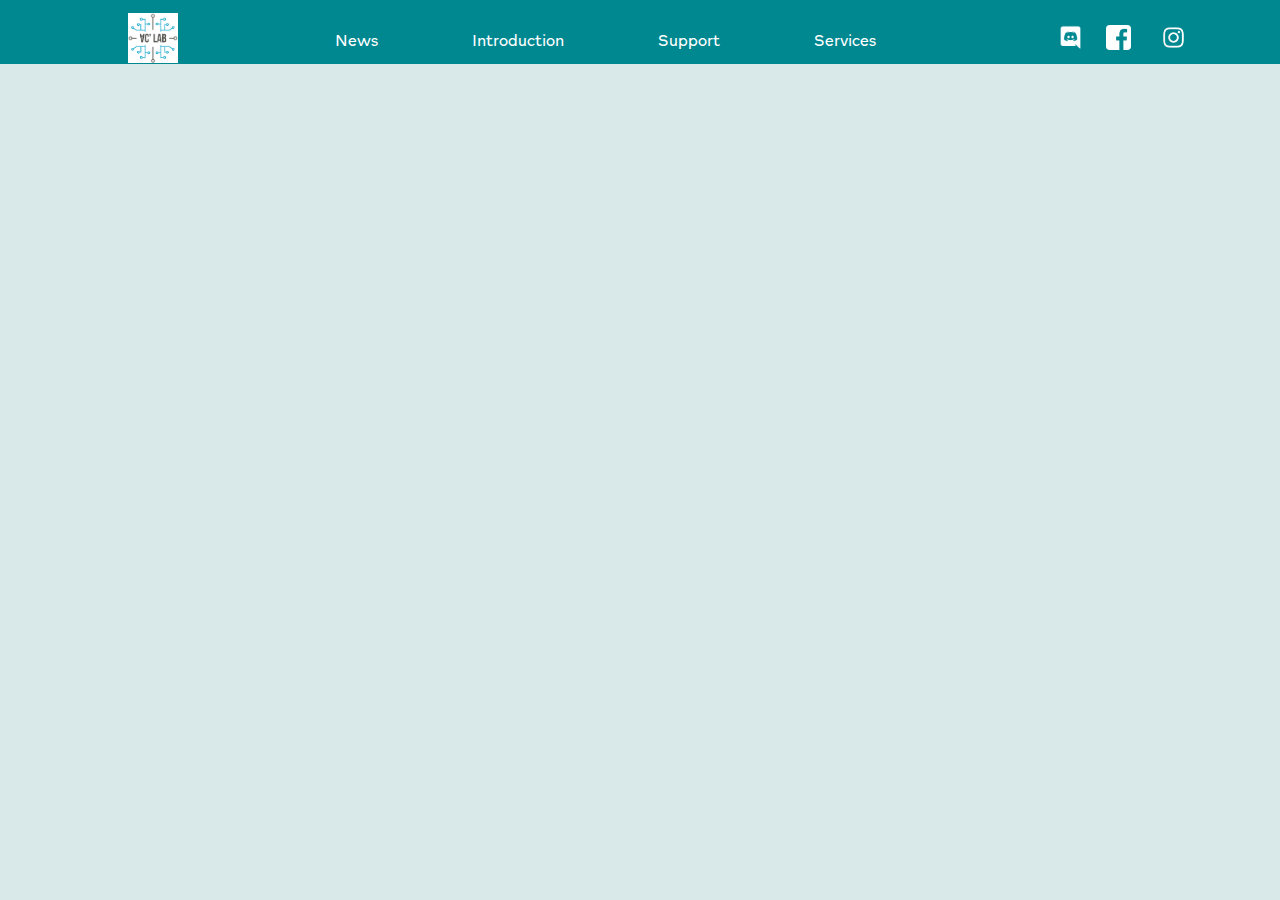
==== web/introduction.html @ 728242cb "bcp changements" ====
<html lang="fr">
  <head>
    <meta charset="UTF-8" />
    <link rel="stylesheet" type="text/css" href="Site Ac'lab.css" />
    <link href="RockfordSans-Light.otf" rel="stylesheet" />
    <title>Site Ac'lab</title>
  </head>
  <header>                       
    <div class="nav">
      <a href="Site Ac'lab.html">                 
      <img
        class="logo_nav"
        src="ressources/logo_aclab.png"
        alt="logo_aclab"
        height="50px"
      />
      </a>
      <!--Navigation set bons liens-->
      <div class="navigation">
        <section class="placement_nav">
          <a class="white" href="news.html">News</a>
          <a class="white" href="introduction.html">Introduction</a>
          <a class="white" href="services.html">Support</a>
          <a class="white" href="news.html">Services</a>
        </section>
      </div>
                                      <!--Medias sociaux-->
      <section class="social_medias">
                                      <!--Discord-->
        <img
          class="logo_discord"
          src="ressources/logo_discord.png"
          alt="logo_dc"
          height="25px"
        />
                                      <!--Facebook-->
        <img
          class="logo_facebook"
          src="ressources/logo_facebook.png"
          alt="logo_fb"
          height="25px"
        />
                                      <!--Instagram-->
        <img
          class="logo_instagram"
          src="ressources/logo_insta.png"
          alt="logo_ig"
          height="25px"
        />
      </section>
    </div>
  </header>
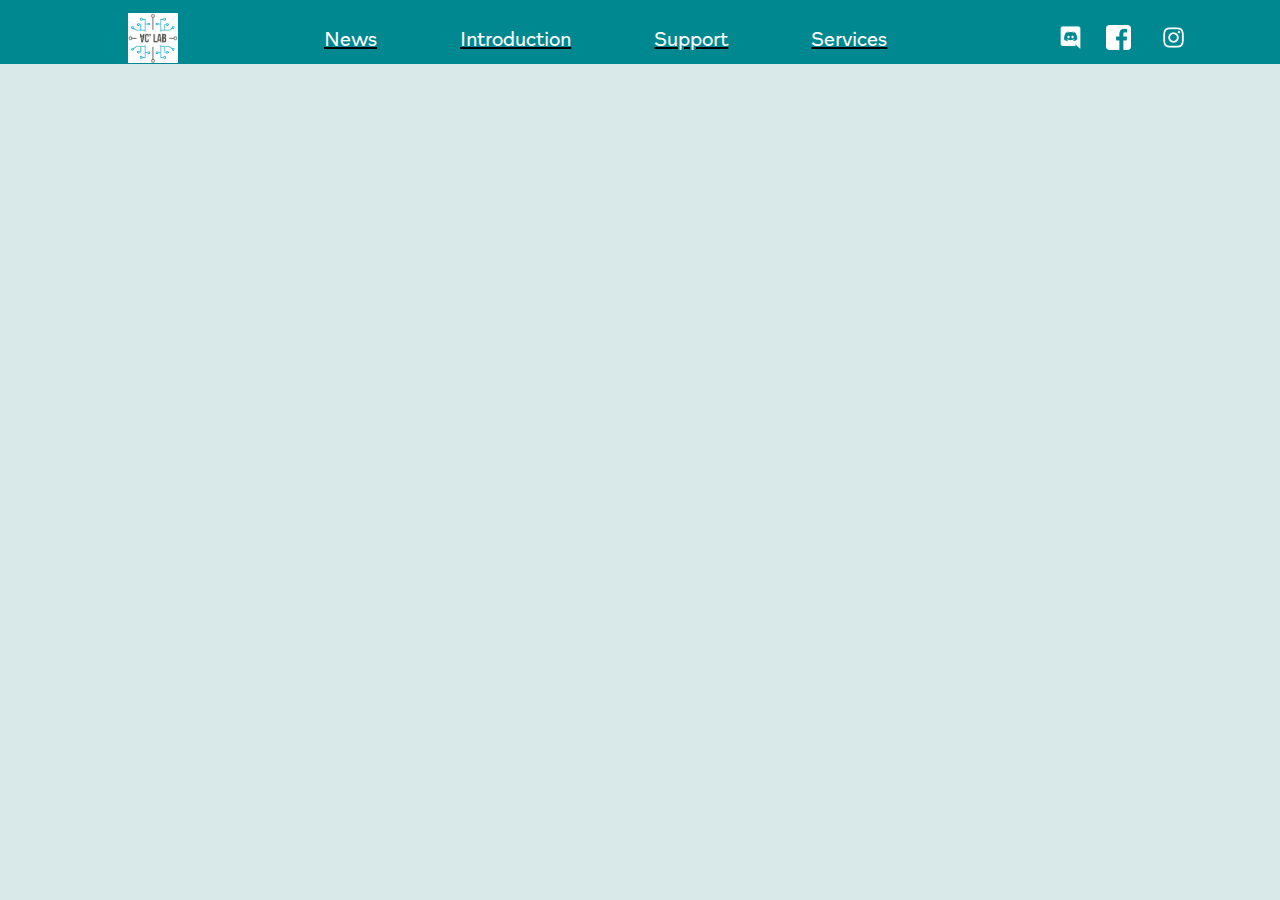
==== commit af42f636: "Rename Files" ====
--- a/web/introduction.html
+++ b/web/introduction.html
@@ -1,13 +1,13 @@
 <html lang="fr">
   <head>
     <meta charset="UTF-8" />
-    <link rel="stylesheet" type="text/css" href="Site Ac'lab.css" />
+    <link rel="stylesheet" type="text/css" href="style.css" />
     <link href="RockfordSans-Light.otf" rel="stylesheet" />
     <title>Site Ac'lab</title>
   </head>
   <header>                       
     <div class="nav">
-      <a href="Site Ac'lab.html">                 
+      <a href="index.html">                 
       <img
         class="logo_nav"
         src="ressources/logo_aclab.png"
--- a/web/style.css
+++ b/web/style.css
@@ -0,0 +1,310 @@
+@font-face {
+  font-family: RockFordSans;
+  src: url(ressources/RockfordSans-Light.otf);
+}
+
+/* header */
+header {
+  font-family: RockFordSans;
+  background-color: #008891;
+  margin: 0%;
+}
+
+.navigation {
+  margin-top: 0.9%;
+  width: 60%;
+  font-size: 125%;
+  text-decoration: underline;
+}
+
+.placement_nav {
+  display: flex;
+  flex-direction: row;
+  height: 25%;
+  justify-content: space-evenly;
+}
+
+.nav {
+  display: flex;
+  flex-direction: row;
+  justify-content: space-evenly;
+  padding-left: 5%;
+  padding-top: 1%;
+}
+
+.logo_nav {
+  margin-bottom: 2%;
+}
+.social_medias {
+  display: flex;
+  flex-direction: row;
+  justify-content: space-evenly;
+  width: 15%;
+  padding-top: 1%;
+}
+.logo_facebook {
+  border-radius: 15%;
+}
+
+/* body */
+
+body {
+  font-family: RockFordSans;
+  background-color: #d9e8e9;
+  margin: 0%;
+}
+
+.main {
+  height: 100vh;
+}
+/* Carrousel */
+html, body, main {
+  width: 100%;
+  height: 100%;
+  margin: 0;
+  padding: 0;
+}
+
+#carousel {
+  position: relative;
+  height: 400px;
+  top: 20%;
+  transform: translateY(-50%);
+  overflow: hidden;
+}
+#carousel div {
+  position: absolute;
+  transition: transform 1s, left 1s, opacity 1s, z-index 0s;
+  opacity: 1;
+}
+#carousel div img {
+  width: 400px;
+  transition: width 1s;
+}
+#carousel div.hideLeft {
+  left: 0%;
+  opacity: 0;
+  transform: translateY(50%) translateX(-50%);
+}
+#carousel div.hideLeft img {
+  width: 200px;
+}
+#carousel div.hideRight {
+  left: 100%;
+  opacity: 0;
+  transform: translateY(50%) translateX(-50%);
+}
+#carousel div.hideRight img {
+  width: 200px;
+}
+#carousel div.prev {
+  z-index: 5;
+  left: 30%;
+  transform: translateY(50px) translateX(-50%);
+}
+#carousel div.prev img {
+  width: 300px;
+}
+#carousel div.prevLeftSecond {
+  z-index: 4;
+  left: 15%;
+  transform: translateY(50%) translateX(-50%);
+  opacity: 0.7;
+}
+#carousel div.prevLeftSecond img {
+  width: 200px;
+}
+#carousel div.selected {
+  z-index: 10;
+  left: 50%;
+  transform: translateY(0px) translateX(-50%);
+}
+#carousel div.next {
+  z-index: 5;
+  left: 70%;
+  transform: translateY(50px) translateX(-50%);
+}
+#carousel div.next img {
+  width: 300px;
+}
+#carousel div.nextRightSecond {
+  z-index: 4;
+  left: 85%;
+  transform: translateY(50%) translateX(-50%);
+  opacity: 0.7;
+}
+#carousel div.nextRightSecond img {
+  width: 200px;
+}
+
+.buttons {
+  position: absolute;
+  background-color: rebeccapurple;
+  height: 50px;
+  left: 10%;
+  transform: translateX(-50%);
+
+}
+
+/* news */
+.news {
+  height: 35%;
+  margin: 2% 17.5%;
+  max-width: 65%;
+  padding: 2%;
+}
+
+.news2 {
+  min-width: 75%;
+  margin: 2% auto;
+  display: grid;
+  grid-template-columns: 3fr 2fr;
+}
+
+.img_news {
+  background-color: rgb(250, 240, 221);
+}
+.tuile_news {
+  margin: 25% auto;
+  border: 1px;
+  border-top-left-radius: 1em;
+  border-bottom-right-radius: 1em;
+}
+
+.titre_news {
+  background-color: #008891;
+  border: 1px;
+  border-bottom-left-radius: 1em;
+  border-bottom-right-radius: 1em;
+  padding: 2.5%;
+  font-size: 115%;
+}
+
+.social_feed {
+  margin: 2% auto;
+}
+
+.twitter-timeline {
+  border: 1px;
+  border-radius: 1em;
+}
+
+/* services */
+
+.out_services {
+  background-color: #008891;
+  border: 1px solid;
+  border-radius: 1em;
+  text-align: center;
+  font-size: 200%;
+  padding-top: 2%;
+  margin: auto 2%;
+}
+.services {
+  font-size: 50%;
+  background-color: #008891;
+  margin: 0% 5%;
+  padding: 1%;
+  display: flex;
+  flex-direction: row;
+  justify-content: space-between;
+}
+
+.border_service {
+  padding: 2.5%;
+  border: 1px;
+  min-width: 20%;
+  max-width: 25%;
+}
+
+.titre_service {
+  font-size: 135%;
+  background-color: #e9896a;
+  padding: 5%;
+  border-top-left-radius: 1em;
+  border-top-right-radius: 1em;
+}
+
+.contenu_service {
+  border-top: 1px solid;
+  border-color: #b3b5b5;
+  border-bottom-left-radius: 1em;
+  border-bottom-right-radius: 1em;
+  padding: 5%;
+  background-color: #d9e8e9;
+  hyphens: auto;
+  display: flex;
+  flex-direction: column;
+}
+
+.acces_page_service {
+  font-family: RockFordSans;
+  padding: 3%;
+  margin-top: 5%;
+  font-size: 125%;
+  align-self: center;
+  justify-self: center;
+  width: 70%;
+  border: 1px;
+  border-radius: 1em;
+  background-color: #e9896a;
+}
+
+/* footer */
+footer {
+  margin-top: 10%;
+  width: 100%;
+  color: white;
+  display: flex;
+  align-items: center;
+  justify-content: flex-end;
+  text-align: center;
+  background-color: #008891;
+}
+
+.padding_footer {
+  display: flex;
+  flex-direction: row;
+  margin-right: 5%;
+  margin-left: 5%;
+  white-space: nowrap;
+  padding: 0.5% 0;
+}
+
+/* texte blanc sans deco (meme linkable) */
+
+.white {
+  color: white;
+  text-decoration: none;
+}
+.white:visited {
+  color: white;
+  text-decoration: none;
+}
+.white:link {
+  color: white;
+  text-decoration: none;
+}
+.white:active {
+  color: white;
+  text-decoration: none;
+}
+
+/* texte noir sans deco (meme linkable) */
+
+.black {
+  color: black;
+  text-decoration: none;
+}
+.black:visited {
+  color: black;
+  text-decoration: none;
+}
+.black:link {
+  color: black;
+  text-decoration: none;
+}
+.black:active {
+  color: black;
+  text-decoration: none;
+}
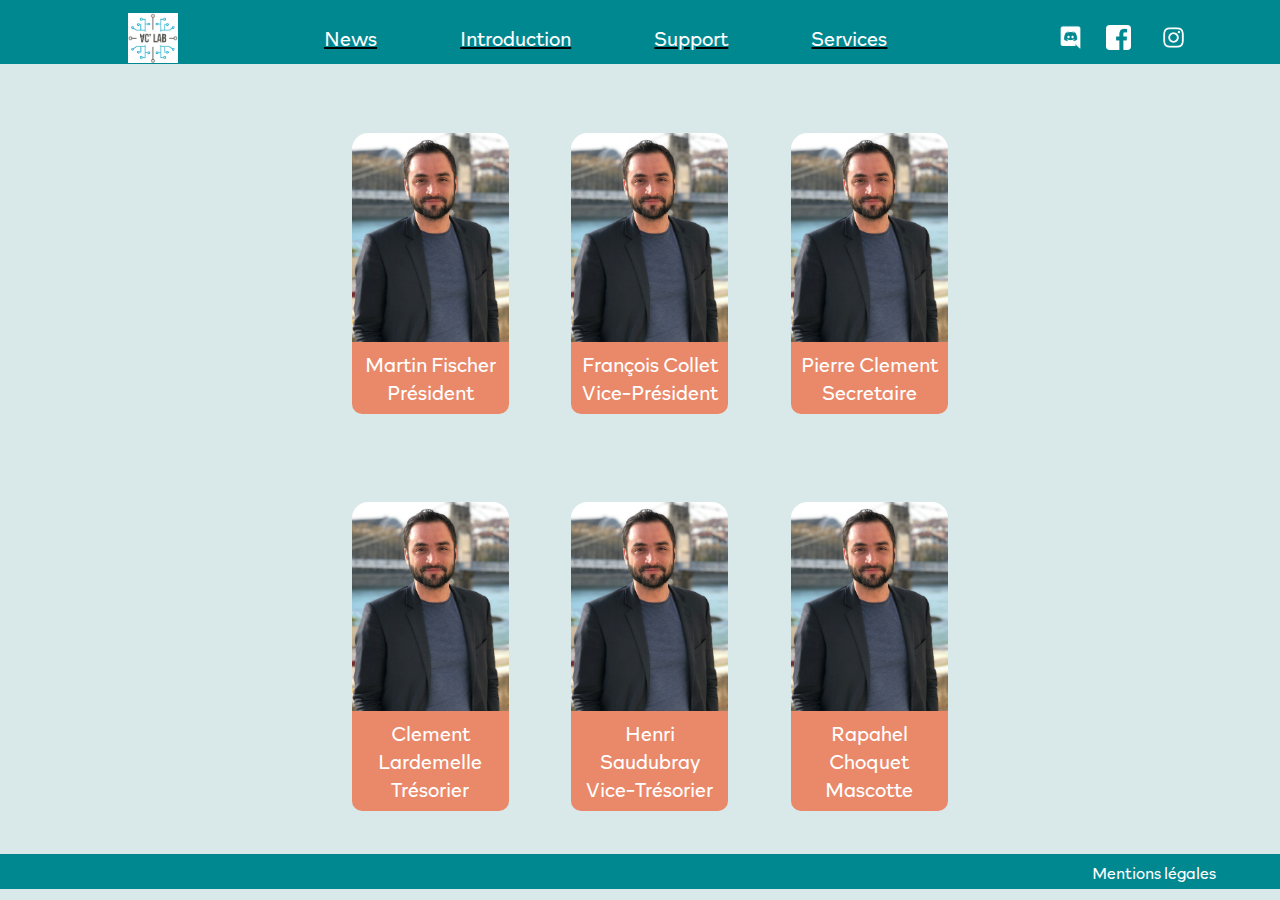
==== commit fe499e9e: "page intro (need photos)" ====
--- a/web/introduction.html
+++ b/web/introduction.html
@@ -1,19 +1,19 @@
 <html lang="fr">
   <head>
     <meta charset="UTF-8" />
-    <link rel="stylesheet" type="text/css" href="style.css" />
+    <link rel="stylesheet" type="text/css" href="intro.css" />
     <link href="RockfordSans-Light.otf" rel="stylesheet" />
     <title>Site Ac'lab</title>
   </head>
-  <header>                       
+  <header>
     <div class="nav">
-      <a href="index.html">                 
-      <img
-        class="logo_nav"
-        src="ressources/logo_aclab.png"
-        alt="logo_aclab"
-        height="50px"
-      />
+      <a href="index.html">
+        <img
+          class="logo_nav"
+          src="ressources/logo_aclab.png"
+          alt="logo_aclab"
+          height="50px"
+        />
       </a>
       <!--Navigation set bons liens-->
       <div class="navigation">
@@ -24,23 +24,23 @@
           <a class="white" href="news.html">Services</a>
         </section>
       </div>
-                                      <!--Medias sociaux-->
+      <!--Medias sociaux-->
       <section class="social_medias">
-                                      <!--Discord-->
+        <!--Discord-->
         <img
           class="logo_discord"
           src="ressources/logo_discord.png"
           alt="logo_dc"
           height="25px"
         />
-                                      <!--Facebook-->
+        <!--Facebook-->
         <img
           class="logo_facebook"
           src="ressources/logo_facebook.png"
           alt="logo_fb"
           height="25px"
         />
-                                      <!--Instagram-->
+        <!--Instagram-->
         <img
           class="logo_instagram"
           src="ressources/logo_insta.png"
@@ -49,4 +49,67 @@
         />
       </section>
     </div>
-  </header>+  </header>
+  <body>
+    <div class="placement_tuiles">
+      <div class="box_3 black">
+        <section class="border_service">
+          <img class="img_profil" src="ressources/photo_profil.png" >
+          <section class="titre_service white ">
+              <section>Martin Fischer</section>
+              <section>Président</section>
+          </section>
+        </section>
+        <section class="border_service">
+          <img class="img_profil" src="ressources/photo_profil.png" >
+          <section class="titre_service white">
+              <section>François Collet</section>
+              <section>Vice-Président</section>
+            </section>
+          
+        </section>
+        <section class="border_service">
+          <img class="img_profil" src="ressources/photo_profil.png" >
+          <section class="titre_service white">
+              <section>Pierre Clement</section>
+              <section>Secretaire</section>
+            </section>
+          
+        </section>
+        </section>
+      </div>
+      <div class="box_3 black">
+        <section class="border_service">
+          <img class="img_profil" src="ressources/photo_profil.png" >
+          <section class="titre_service white">
+              <section>Clement Lardemelle</section>
+              <section>Trésorier</section>
+          </section>
+        </section>
+        <section class="border_service">
+          <img class="img_profil" src="ressources/photo_profil.png" >
+          <section class="titre_service white">
+              <section>Henri Saudubray</section>
+              <section>Vice-Trésorier</section>
+            </section>
+          
+        </section>
+        <section class="border_service">
+          <img class="img_profil" src="ressources/photo_profil.png" >
+          <section class="titre_service white">
+              <section>Rapahel Choquet</section>
+              <section>Mascotte</section>
+            </section>
+          
+        </section>
+        </section>
+      </div>
+    </div>
+    </div>
+  </body>
+  <footer>
+    <a class="white padding_footer" href="mentions_legales.html">
+      Mentions légales</a
+    >
+  </footer>
+</html>
--- a/web/intro.css
+++ b/web/intro.css
@@ -0,0 +1,173 @@
+.placement_tuiles {
+  margin-top: 2%;
+  margin-left: 2%;
+}
+
+@font-face {
+  font-family: RockFordSans;
+  src: url(ressources/RockfordSans-Light.otf);
+}
+
+/* header */
+header {
+  font-family: RockFordSans;
+  background-color: #008891;
+  margin: 0%;
+}
+
+.navigation {
+  margin-top: 0.9%;
+  width: 60%;
+  font-size: 125%;
+  text-decoration: underline;
+}
+
+.placement_nav {
+  display: flex;
+  flex-direction: row;
+  height: 25%;
+  justify-content: space-evenly;
+}
+
+.nav {
+  display: flex;
+  flex-direction: row;
+  justify-content: space-evenly;
+  padding-left: 5%;
+  padding-top: 1%;
+}
+
+.logo_nav {
+  margin-bottom: 2%;
+}
+.social_medias {
+  display: flex;
+  flex-direction: row;
+  justify-content: space-evenly;
+  width: 15%;
+  padding-top: 1%;
+}
+.logo_facebook {
+  border-radius: 15%;
+}
+
+/* body */
+
+body {
+  font-family: RockFordSans;
+  background-color: #d9e8e9;
+  margin: 0%;
+}
+
+/* services */
+
+.box_3 {
+  font-size: 50%;
+  margin: 0% 22.5%;
+  padding: 1%;
+  border: 1px;
+  border-radius: 1em;
+  max-width: 50%;
+  display: flex;
+  flex-direction: row;
+  justify-content: space-between;
+}
+
+.border_service {
+  padding: 5%;
+  border: 1px;
+  min-width: 25%;
+  max-width: 35%;
+}
+
+.titre_service {
+  font-size: 250%;
+  background-color: #e9896a;
+  padding: 5%;
+  text-align: center;
+  border-bottom-left-radius: 0.5em;
+  border-bottom-right-radius: 0.5em;
+}
+
+.ton_nom_trop_long {
+  font-size: 60%;
+}
+
+.img_profil {
+  border: 1px;
+  border-top-left-radius: 2em;
+  border-top-right-radius: 2em;
+  max-width: 100%;
+  height: auto;
+}
+.acces_page_service {
+  font-family: RockFordSans;
+  padding: 3%;
+  margin-top: 5%;
+  font-size: 125%;
+  align-self: center;
+  justify-self: center;
+  width: 70%;
+  border: 1px;
+  border-radius: 0.5em;
+  background-color: #e9896a;
+}
+/* footer */
+footer {
+  width: 100%;
+  color: white;
+  display: flex;
+  align-items: center;
+  justify-content: flex-end;
+  text-align: center;
+  background-color: #008891;
+}
+
+.padding_footer {
+  display: flex;
+  flex-direction: row;
+  margin-right: 5%;
+  margin-left: 5%;
+  white-space: nowrap;
+  padding: 0.5% 0;
+}
+
+.white {
+  color: white;
+  text-decoration: none;
+}
+.white:visited {
+  color: white;
+  text-decoration: none;
+}
+.white:link {
+  color: white;
+  text-decoration: none;
+}
+.white:active {
+  color: white;
+  text-decoration: none;
+}
+
+.ecart {
+  height: 600px;
+}
+
+/* texte noir sans deco (meme linkable) */
+
+.black {
+  color: black;
+  text-decoration: none;
+}
+.black:visited {
+  color: black;
+  text-decoration: none;
+}
+.black:link {
+  color: black;
+  text-decoration: none;
+}
+.black:active {
+  color: black;
+  text-decoration: none;
+}
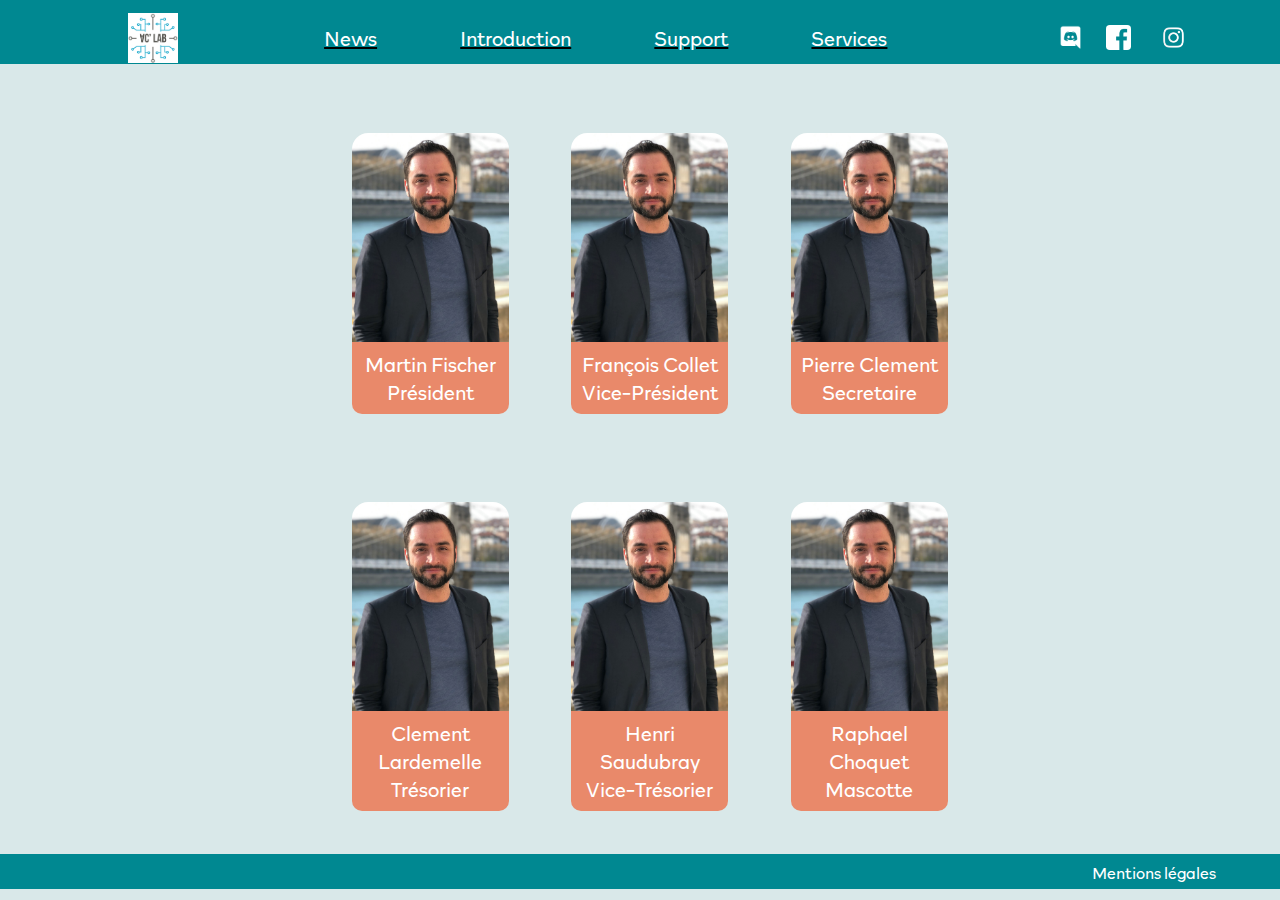
==== commit 962b3d53: "je sais plus" ====
--- a/web/introduction.html
+++ b/web/introduction.html
@@ -97,7 +97,7 @@
         <section class="border_service">
           <img class="img_profil" src="ressources/photo_profil.png" >
           <section class="titre_service white">
-              <section>Rapahel Choquet</section>
+              <section>Raphael Choquet</section>
               <section>Mascotte</section>
             </section>
           
